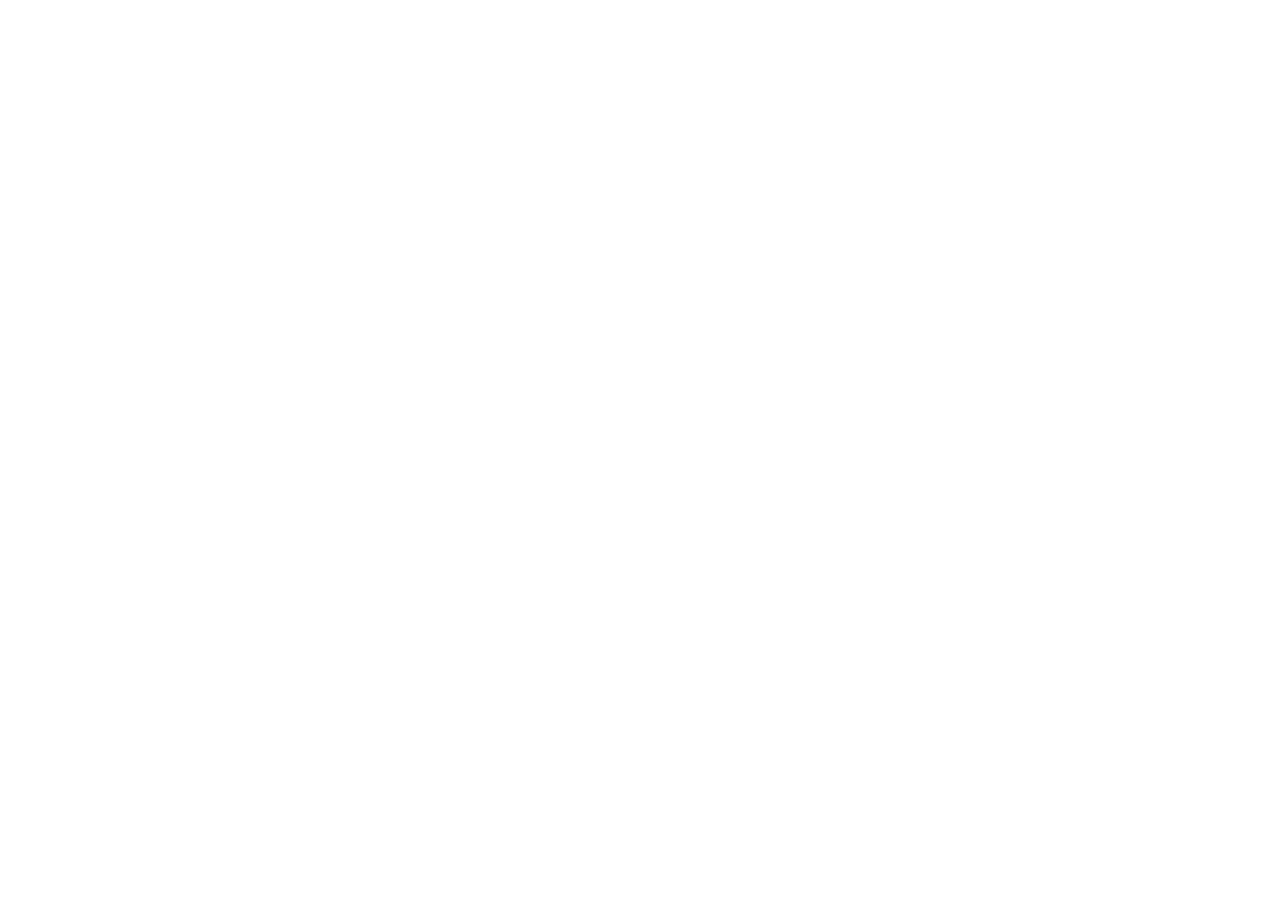
==== index.html @ f349c07e "Implementando el css y el index" ====
<!DOCTYPE html>

<html lang="es">
    <head>
        <meta charset="UTF-8">
        <meta http-equiv="X-UA-Compatible" content="IE=edge">
        <meta name="viewport" content="width=device-width, initial-scale=1.0">
        <title>FrontEnd Store</title>
        <link rel="stylesheet" href="css/normalize.css">
        <link rel="stylesheet" href="css/styles.css">
    </head>

    <body>
        
    </body>
</html>
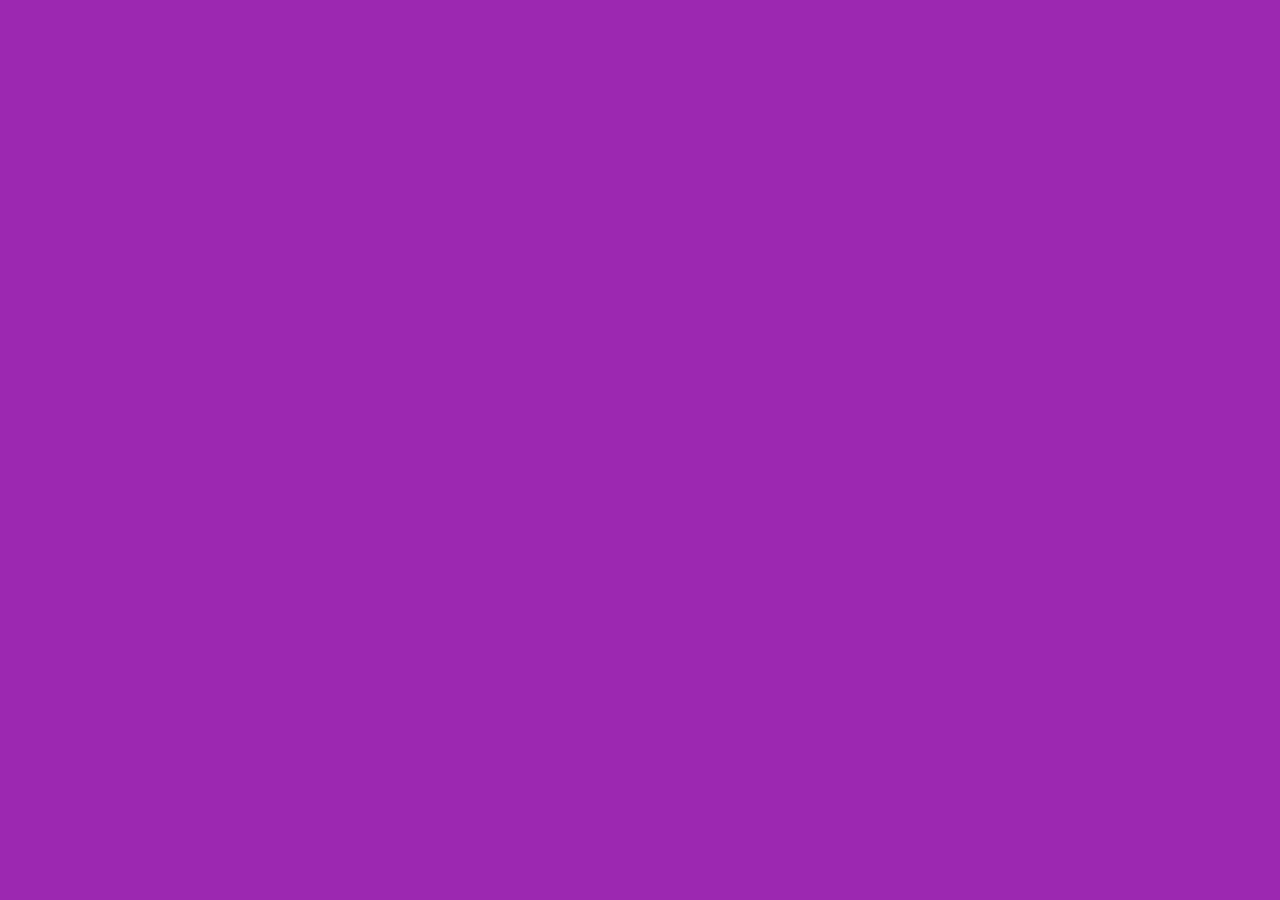
==== commit 5e1d5314: "root y globales" ====
--- a/index.html
+++ b/index.html
@@ -6,8 +6,13 @@
         <meta http-equiv="X-UA-Compatible" content="IE=edge">
         <meta name="viewport" content="width=device-width, initial-scale=1.0">
         <title>FrontEnd Store</title>
+        <!-- Normalize  -->
+        <link rel="preload" href="css/normalize.css" as="style">
         <link rel="stylesheet" href="css/normalize.css">
-        <link rel="stylesheet" href="css/styles.css">
+
+        <!-- Estilos  -->
+        <link rel="preload" href="css/styles.css" as="style">
+        <link rel="stylesheet" href="css/styles.css"> 
     </head>
 
     <body>
--- a/css/styles.css
+++ b/css/styles.css
@@ -0,0 +1,65 @@
+@import url('https://fonts.googleapis.com/css2?family=Staatliches&display=swap');
+
+:root {
+    --primario: #9C27B0;
+    --primarioOscuro: #89119D;
+    --secundario: #FFCE00;
+    --secundarioObscuro: rgb(233, 287, 2);
+    --blanco: #FFF;
+    --negro: #000;
+
+    --fuentePrincipal: 'Staatliches', cursive;
+}
+
+html {
+    box-sizing: border-box;
+    font-size: 62.5%;
+}
+
+*, *:before, *:after {
+    box-sizing: inherit;
+}
+
+/** Globales **/
+body {
+    font-size: 1.6rem;
+    background-color: var(--primario);
+    line-height: 1.5;
+}
+
+p {
+    font-size: 1.8rem;
+    font-family: Arial, Arial, Helvetica, sans-serif;
+    color: var(--blanco);
+}
+
+a {
+    text-decoration: none;
+}
+
+img {
+    width: 100%;
+}
+
+.contenedor {
+    max-width: 120rem;
+    margin: 0 auto;
+}
+
+h1 {
+    font-size: 4rem;
+}
+
+h2 {
+    font-size: 3.2rem;
+}
+
+h3 {
+    font-size: 2.4rem;
+}
+
+h1, h2, h3 {
+    text-align: center;
+    color: var(--secundario);
+    font-family: var(--fuentePrincipal);
+}
--- a/css/styles.css
+++ b/css/styles.css
@@ -0,0 +1,65 @@
+@import url('https://fonts.googleapis.com/css2?family=Staatliches&display=swap');
+
+:root {
+    --primario: #9C27B0;
+    --primarioOscuro: #89119D;
+    --secundario: #FFCE00;
+    --secundarioObscuro: rgb(233, 287, 2);
+    --blanco: #FFF;
+    --negro: #000;
+
+    --fuentePrincipal: 'Staatliches', cursive;
+}
+
+html {
+    box-sizing: border-box;
+    font-size: 62.5%;
+}
+
+*, *:before, *:after {
+    box-sizing: inherit;
+}
+
+/** Globales **/
+body {
+    font-size: 1.6rem;
+    background-color: var(--primario);
+    line-height: 1.5;
+}
+
+p {
+    font-size: 1.8rem;
+    font-family: Arial, Arial, Helvetica, sans-serif;
+    color: var(--blanco);
+}
+
+a {
+    text-decoration: none;
+}
+
+img {
+    width: 100%;
+}
+
+.contenedor {
+    max-width: 120rem;
+    margin: 0 auto;
+}
+
+h1 {
+    font-size: 4rem;
+}
+
+h2 {
+    font-size: 3.2rem;
+}
+
+h3 {
+    font-size: 2.4rem;
+}
+
+h1, h2, h3 {
+    text-align: center;
+    color: var(--secundario);
+    font-family: var(--fuentePrincipal);
+}
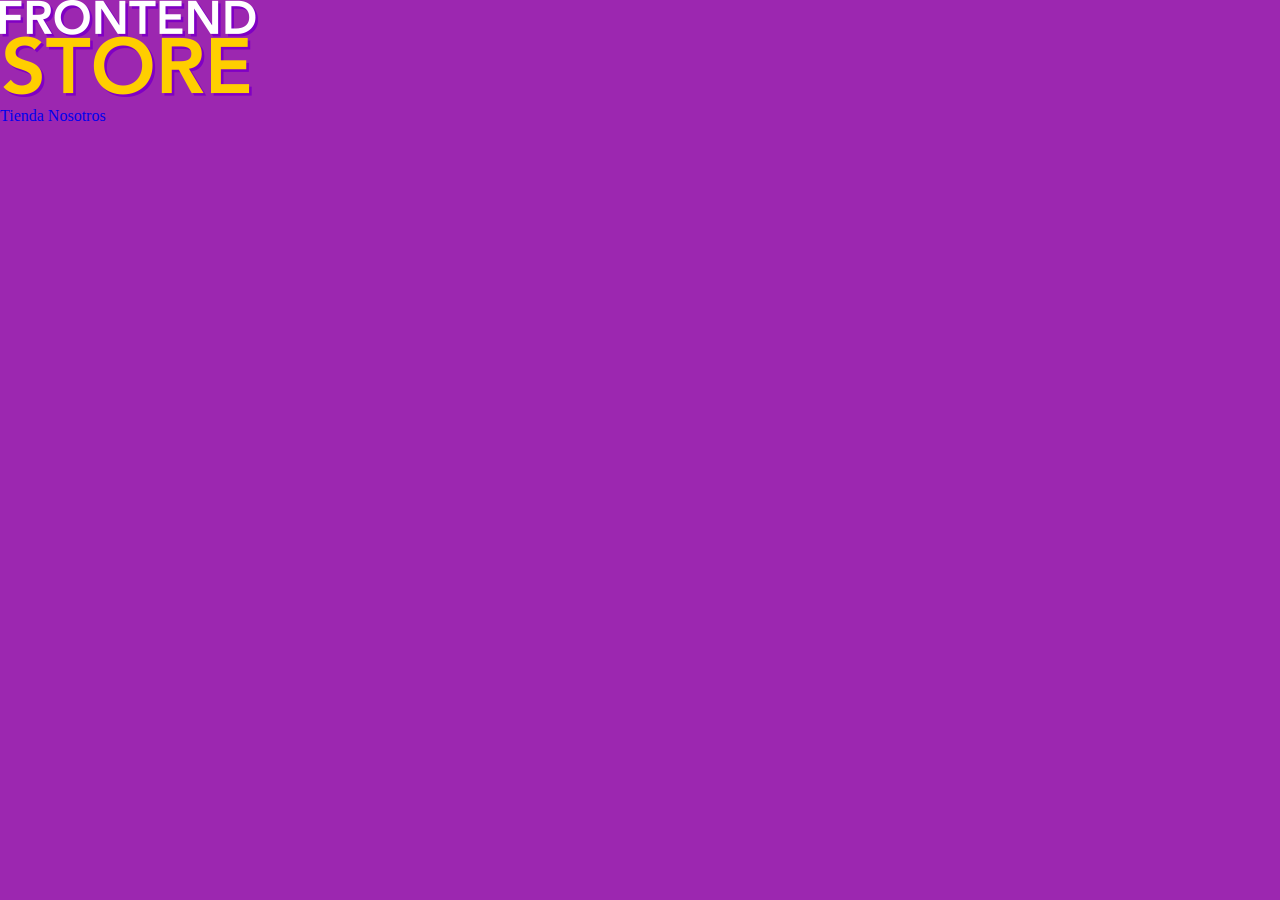
==== commit 07d9b138: "header y navegacion" ====
--- a/index.html
+++ b/index.html
@@ -16,6 +16,15 @@
     </head>
 
     <body>
-        
+        <header>
+            <a href="index.html">
+                <img src="img/logo.png" alt="Logotipo">
+            </a>
+        </header>
+
+        <nav>
+            <a href="#">Tienda</a>
+            <a href="#">Nosotros</a>
+        </nav>
     </body>
 </html>--- a/css/styles.css
+++ b/css/styles.css
@@ -38,7 +38,7 @@
 }
 
 img {
-    width: 100%;
+    max-width: 100%;
 }
 
 .contenedor {
@@ -62,4 +62,4 @@
     text-align: center;
     color: var(--secundario);
     font-family: var(--fuentePrincipal);
-}
+}--- a/css/styles.css
+++ b/css/styles.css
@@ -38,7 +38,7 @@
 }
 
 img {
-    width: 100%;
+    max-width: 100%;
 }
 
 .contenedor {
@@ -62,4 +62,4 @@
     text-align: center;
     color: var(--secundario);
     font-family: var(--fuentePrincipal);
-}
+}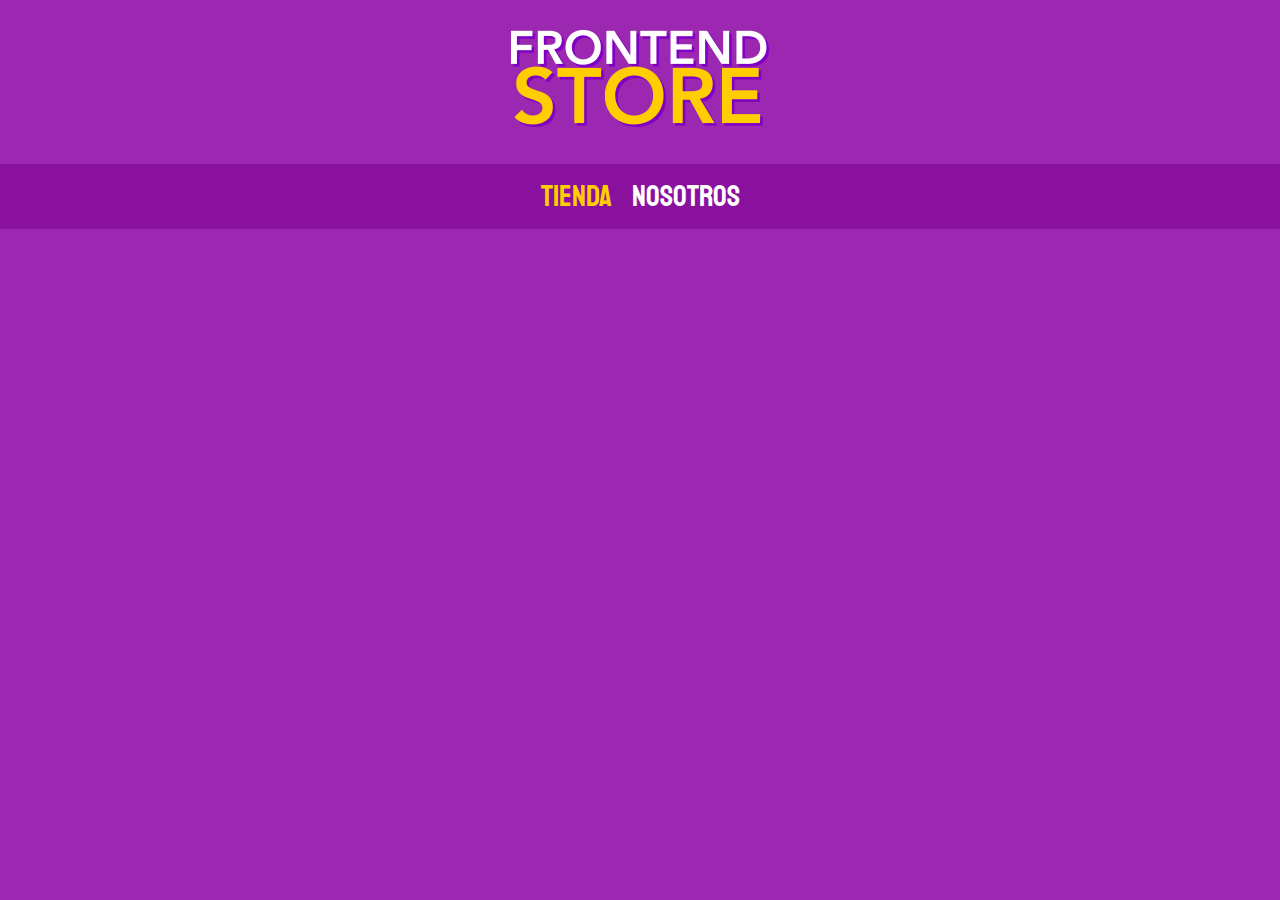
==== commit ad11a847: "Estilos a logo y a navegacion" ====
--- a/index.html
+++ b/index.html
@@ -16,15 +16,15 @@
     </head>
 
     <body>
-        <header>
+        <header class="header">
             <a href="index.html">
-                <img src="img/logo.png" alt="Logotipo">
+                <img class="header__logo" src="img/logo.png" alt="Logotipo">
             </a>
         </header>
 
-        <nav>
-            <a href="#">Tienda</a>
-            <a href="#">Nosotros</a>
+        <nav class="navegacion">
+            <a class="navegacion__enlace navegacion__enlace--activo" href="#">Tienda</a>
+            <a class="navegacion__enlace" href="#">Nosotros</a>
         </nav>
     </body>
 </html>--- a/css/styles.css
+++ b/css/styles.css
@@ -62,4 +62,31 @@
     text-align: center;
     color: var(--secundario);
     font-family: var(--fuentePrincipal);
+}
+
+/* Header */
+.header {
+    display: flex;
+    justify-content: center;
+    margin: 3rem 0;
+}
+
+/* Navegación */
+.navegacion {
+    background-color: var(--primarioOscuro);
+    padding: 1rem 0;
+    display: flex;
+    justify-content: center;
+    gap: 2rem;
+}
+
+.navegacion__enlace {
+    font-family: var(--fuentePrincipal);
+    color: var(--blanco);
+    font-size: 3rem;
+}
+
+.navegacion__enlace--activo, 
+.navegacion__enlace:hover {
+    color: var(--secundario);
 }--- a/css/styles.css
+++ b/css/styles.css
@@ -62,4 +62,31 @@
     text-align: center;
     color: var(--secundario);
     font-family: var(--fuentePrincipal);
+}
+
+/* Header */
+.header {
+    display: flex;
+    justify-content: center;
+    margin: 3rem 0;
+}
+
+/* Navegación */
+.navegacion {
+    background-color: var(--primarioOscuro);
+    padding: 1rem 0;
+    display: flex;
+    justify-content: center;
+    gap: 2rem;
+}
+
+.navegacion__enlace {
+    font-family: var(--fuentePrincipal);
+    color: var(--blanco);
+    font-size: 3rem;
+}
+
+.navegacion__enlace--activo, 
+.navegacion__enlace:hover {
+    color: var(--secundario);
 }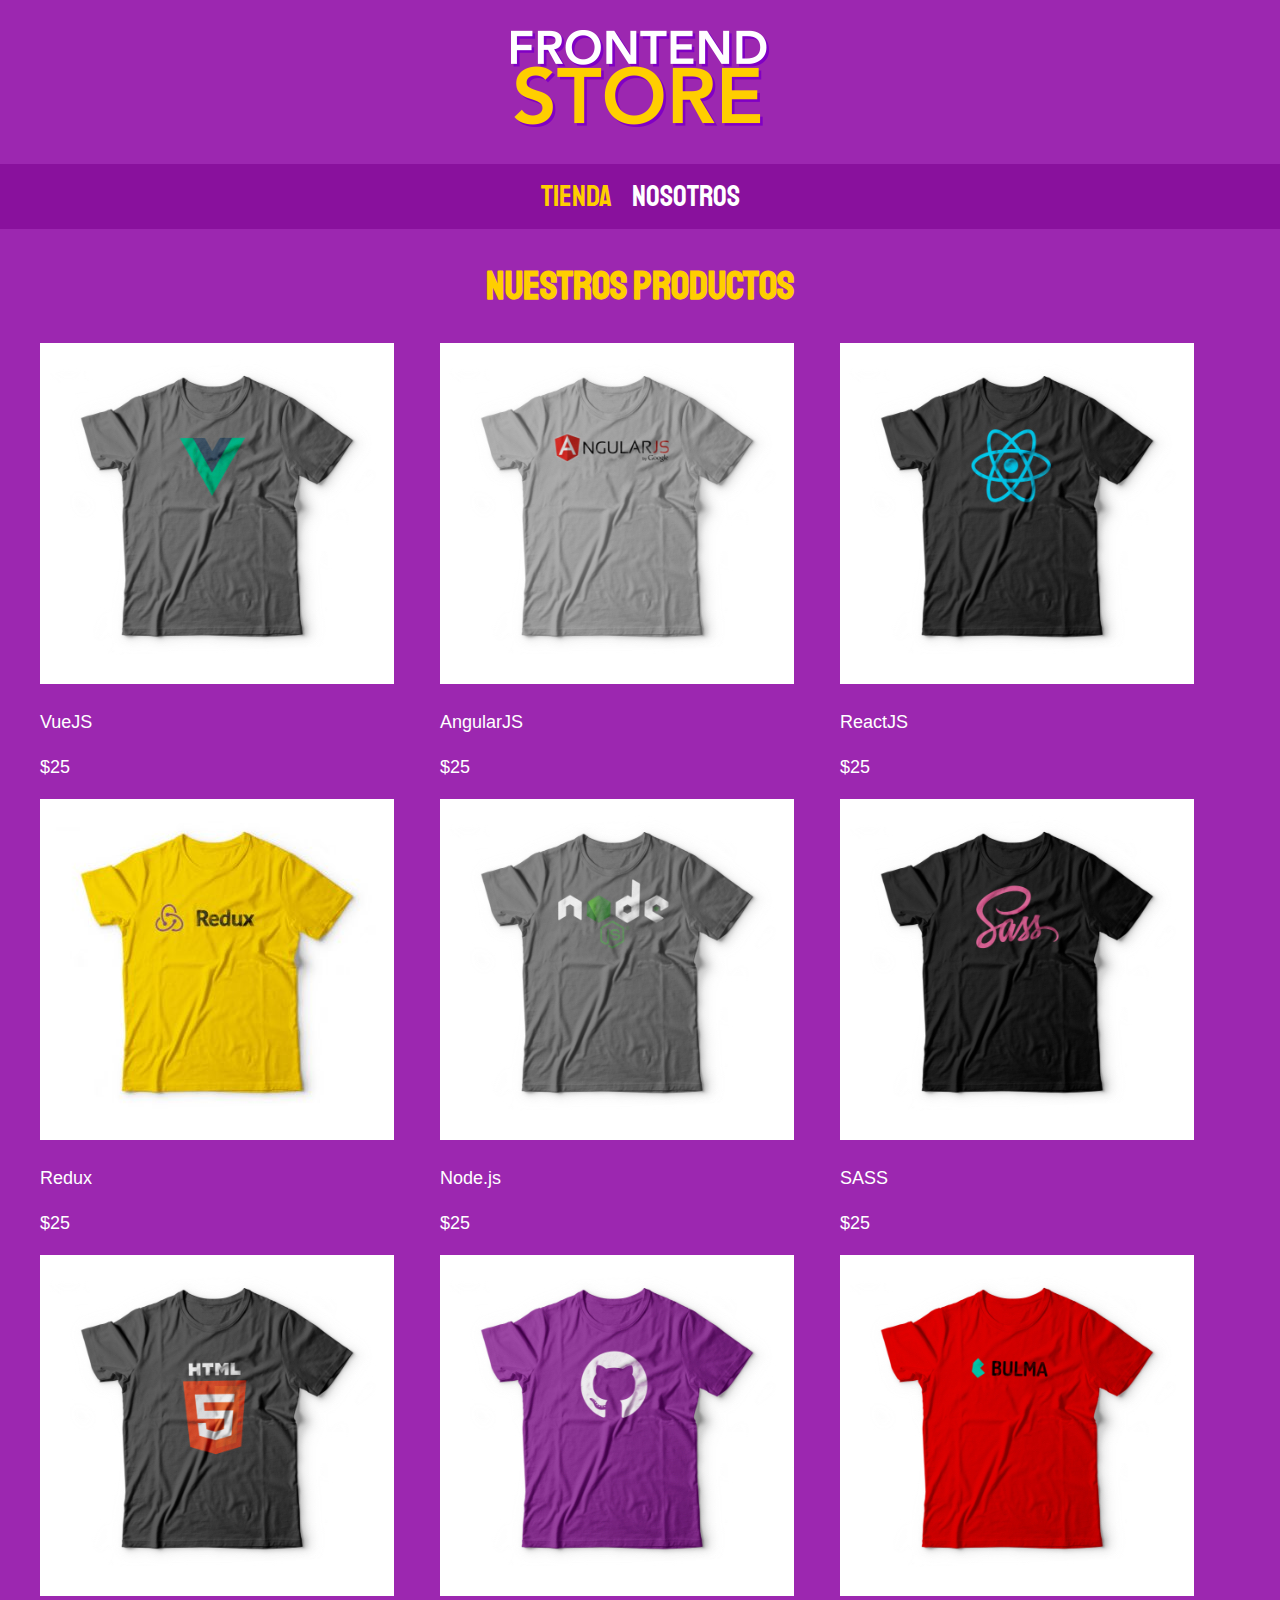
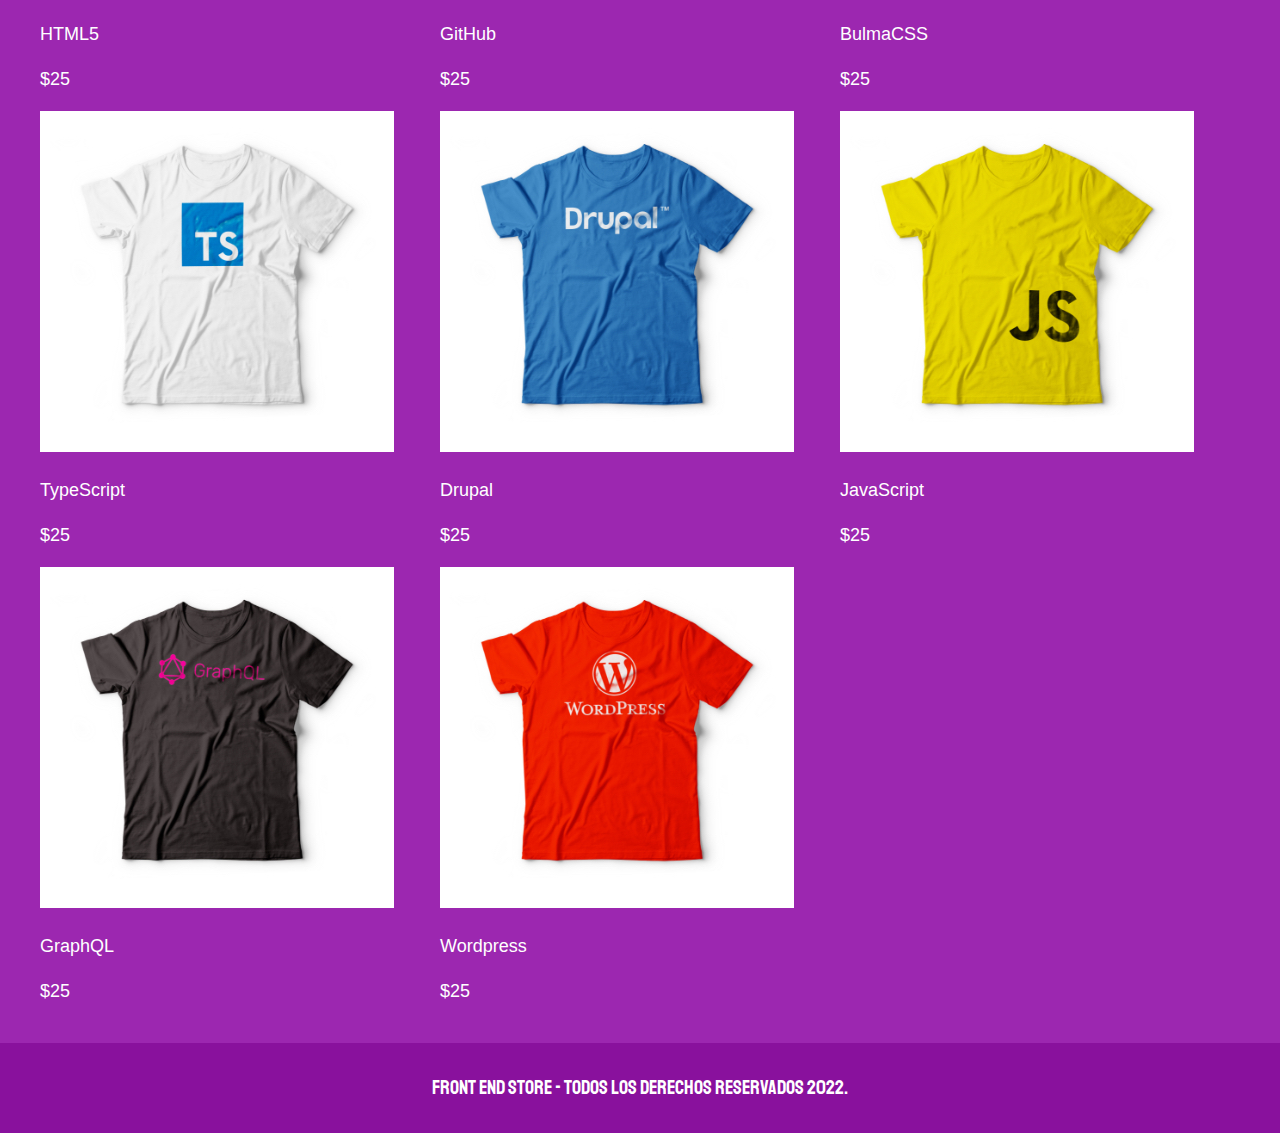
==== commit 5650aa33: "Agregar productos" ====
--- a/index.html
+++ b/index.html
@@ -23,8 +23,172 @@
         </header>
 
         <nav class="navegacion">
-            <a class="navegacion__enlace navegacion__enlace--activo" href="#">Tienda</a>
-            <a class="navegacion__enlace" href="#">Nosotros</a>
+            <a class="navegacion__enlace navegacion__enlace--activo" href="index.html">Tienda</a>
+            <a class="navegacion__enlace" href="nosotros.html">Nosotros</a>
         </nav>
+
+        <main>
+            <h1>Nuestros productos</h1>
+
+            <div class="productos contenedor">
+                <div class="producto">
+                    <a href="producto.html">
+                        <img class="producto__imagen" src="img/1.jpg" alt="imagen camisa">
+                    </a>
+
+                    <div class="producto__informacion">
+                        <p class="producto__nombre">VueJS</p>
+                        <p class="producto__precio">$25</p>
+                    </div>
+                </div> <!-- .producto -->
+
+                <div class="producto">
+                    <a href="producto.html">
+                        <img class="producto__imagen" src="img/2.jpg" alt="imagen camisa">
+                    </a>
+
+                    <div class="producto__informacion">
+                        <p class="producto__nombre">AngularJS</p>
+                        <p class="producto__precio">$25</p>
+                    </div>
+                </div> <!-- .producto -->
+
+                <div class="producto">
+                    <a href="producto.html">
+                        <img class="producto__imagen" src="img/3.jpg" alt="imagen camisa">
+                    </a>
+
+                    <div class="producto__informacion">
+                        <p class="producto__nombre">ReactJS</p>
+                        <p class="producto__precio">$25</p>
+                    </div>
+                </div> <!-- .producto -->
+
+                <div class="producto">
+                    <a href="producto.html">
+                        <img class="producto__imagen" src="img/4.jpg" alt="imagen camisa">
+                    </a>
+
+                    <div class="producto__informacion">
+                        <p class="producto__nombre">Redux</p>
+                        <p class="producto__precio">$25</p>
+                    </div>
+                </div> <!-- .producto -->
+
+                <div class="producto">
+                    <a href="producto.html">
+                        <img class="producto__imagen" src="img/5.jpg" alt="imagen camisa">
+                    </a>
+
+                    <div class="producto__informacion">
+                        <p class="producto__nombre">Node.js</p>
+                        <p class="producto__precio">$25</p>
+                    </div>
+                </div> <!-- .producto -->
+
+                <div class="producto">
+                    <a href="producto.html">
+                        <img class="producto__imagen" src="img/6.jpg" alt="imagen camisa">
+                    </a>
+
+                    <div class="producto__informacion">
+                        <p class="producto__nombre">SASS</p>
+                        <p class="producto__precio">$25</p>
+                    </div>
+                </div> <!-- .producto -->
+
+                <div class="producto">
+                    <a href="producto.html">
+                        <img class="producto__imagen" src="img/7.jpg" alt="imagen camisa">
+                    </a>
+
+                    <div class="producto__informacion">
+                        <p class="producto__nombre">HTML5</p>
+                        <p class="producto__precio">$25</p>
+                    </div>
+                </div> <!-- .producto -->
+
+                <div class="producto">
+                    <a href="producto.html">
+                        <img class="producto__imagen" src="img/8.jpg" alt="imagen camisa">
+                    </a>
+
+                    <div class="producto__informacion">
+                        <p class="producto__nombre">GitHub</p>
+                        <p class="producto__precio">$25</p>
+                    </div>
+                </div> <!-- .producto -->
+
+                <div class="producto">
+                    <a href="producto.html">
+                        <img class="producto__imagen" src="img/9.jpg" alt="imagen camisa">
+                    </a>
+
+                    <div class="producto__informacion">
+                        <p class="producto__nombre">BulmaCSS</p>
+                        <p class="producto__precio">$25</p>
+                    </div>
+                </div> <!-- .producto -->
+
+                <div class="producto">
+                    <a href="producto.html">
+                        <img class="producto__imagen" src="img/10.jpg" alt="imagen camisa">
+                    </a>
+
+                    <div class="producto__informacion">
+                        <p class="producto__nombre">TypeScript</p>
+                        <p class="producto__precio">$25</p>
+                    </div>
+                </div> <!-- .producto -->
+
+                <div class="producto">
+                    <a href="producto.html">
+                        <img class="producto__imagen" src="img/11.jpg" alt="imagen camisa">
+                    </a>
+
+                    <div class="producto__informacion">
+                        <p class="producto__nombre">Drupal</p>
+                        <p class="producto__precio">$25</p>
+                    </div>
+                </div> <!-- .producto -->
+
+                <div class="producto">
+                    <a href="producto.html">
+                        <img class="producto__imagen" src="img/12.jpg" alt="imagen camisa">
+                    </a>
+
+                    <div class="producto__informacion">
+                        <p class="producto__nombre">JavaScript</p>
+                        <p class="producto__precio">$25</p>
+                    </div>
+                </div> <!-- .producto -->
+
+                <div class="producto">
+                    <a href="producto.html">
+                        <img class="producto__imagen" src="img/13.jpg" alt="imagen camisa">
+                    </a>
+
+                    <div class="producto__informacion">
+                        <p class="producto__nombre">GraphQL</p>
+                        <p class="producto__precio">$25</p>
+                    </div>
+                </div> <!-- .producto -->
+
+                <div class="producto">
+                    <a href="producto.html">
+                        <img class="producto__imagen" src="img/14.jpg" alt="imagen camisa">
+                    </a>
+
+                    <div class="producto__informacion">
+                        <p class="producto__nombre">Wordpress</p>
+                        <p class="producto__precio">$25</p>
+                    </div>
+                </div> <!-- .producto -->
+            </div>
+        </main>
+
+        <footer class="footer">
+            <p class="footer__texto">Front End Store - Todos los derechos Reservados 2022.</p>
+        </footer>
     </body>
 </html>--- a/css/styles.css
+++ b/css/styles.css
@@ -89,4 +89,43 @@
 .navegacion__enlace--activo, 
 .navegacion__enlace:hover {
     color: var(--secundario);
+}
+
+/* Productos */
+.productos {
+    display: grid;
+    grid-template-columns: repeat(3, 1fr);    
+}
+
+.producto {
+    
+}
+
+.producto__imagen {
+
+}
+
+.producto__informacion {
+
+}
+
+.producto__nombre {
+
+}
+
+.producto__precio {
+
+}
+
+/* Footer */
+.footer {
+    background-color: var(--primarioOscuro);
+    padding: 1rem 0;
+    margin-top: 2rem;
+    text-align: center;
+}
+
+.footer__texto {
+    font-family: var(--fuentePrincipal);
+    font-size: 2rem;
 }--- a/css/styles.css
+++ b/css/styles.css
@@ -89,4 +89,43 @@
 .navegacion__enlace--activo, 
 .navegacion__enlace:hover {
     color: var(--secundario);
+}
+
+/* Productos */
+.productos {
+    display: grid;
+    grid-template-columns: repeat(3, 1fr);    
+}
+
+.producto {
+    
+}
+
+.producto__imagen {
+
+}
+
+.producto__informacion {
+
+}
+
+.producto__nombre {
+
+}
+
+.producto__precio {
+
+}
+
+/* Footer */
+.footer {
+    background-color: var(--primarioOscuro);
+    padding: 1rem 0;
+    margin-top: 2rem;
+    text-align: center;
+}
+
+.footer__texto {
+    font-family: var(--fuentePrincipal);
+    font-size: 2rem;
 }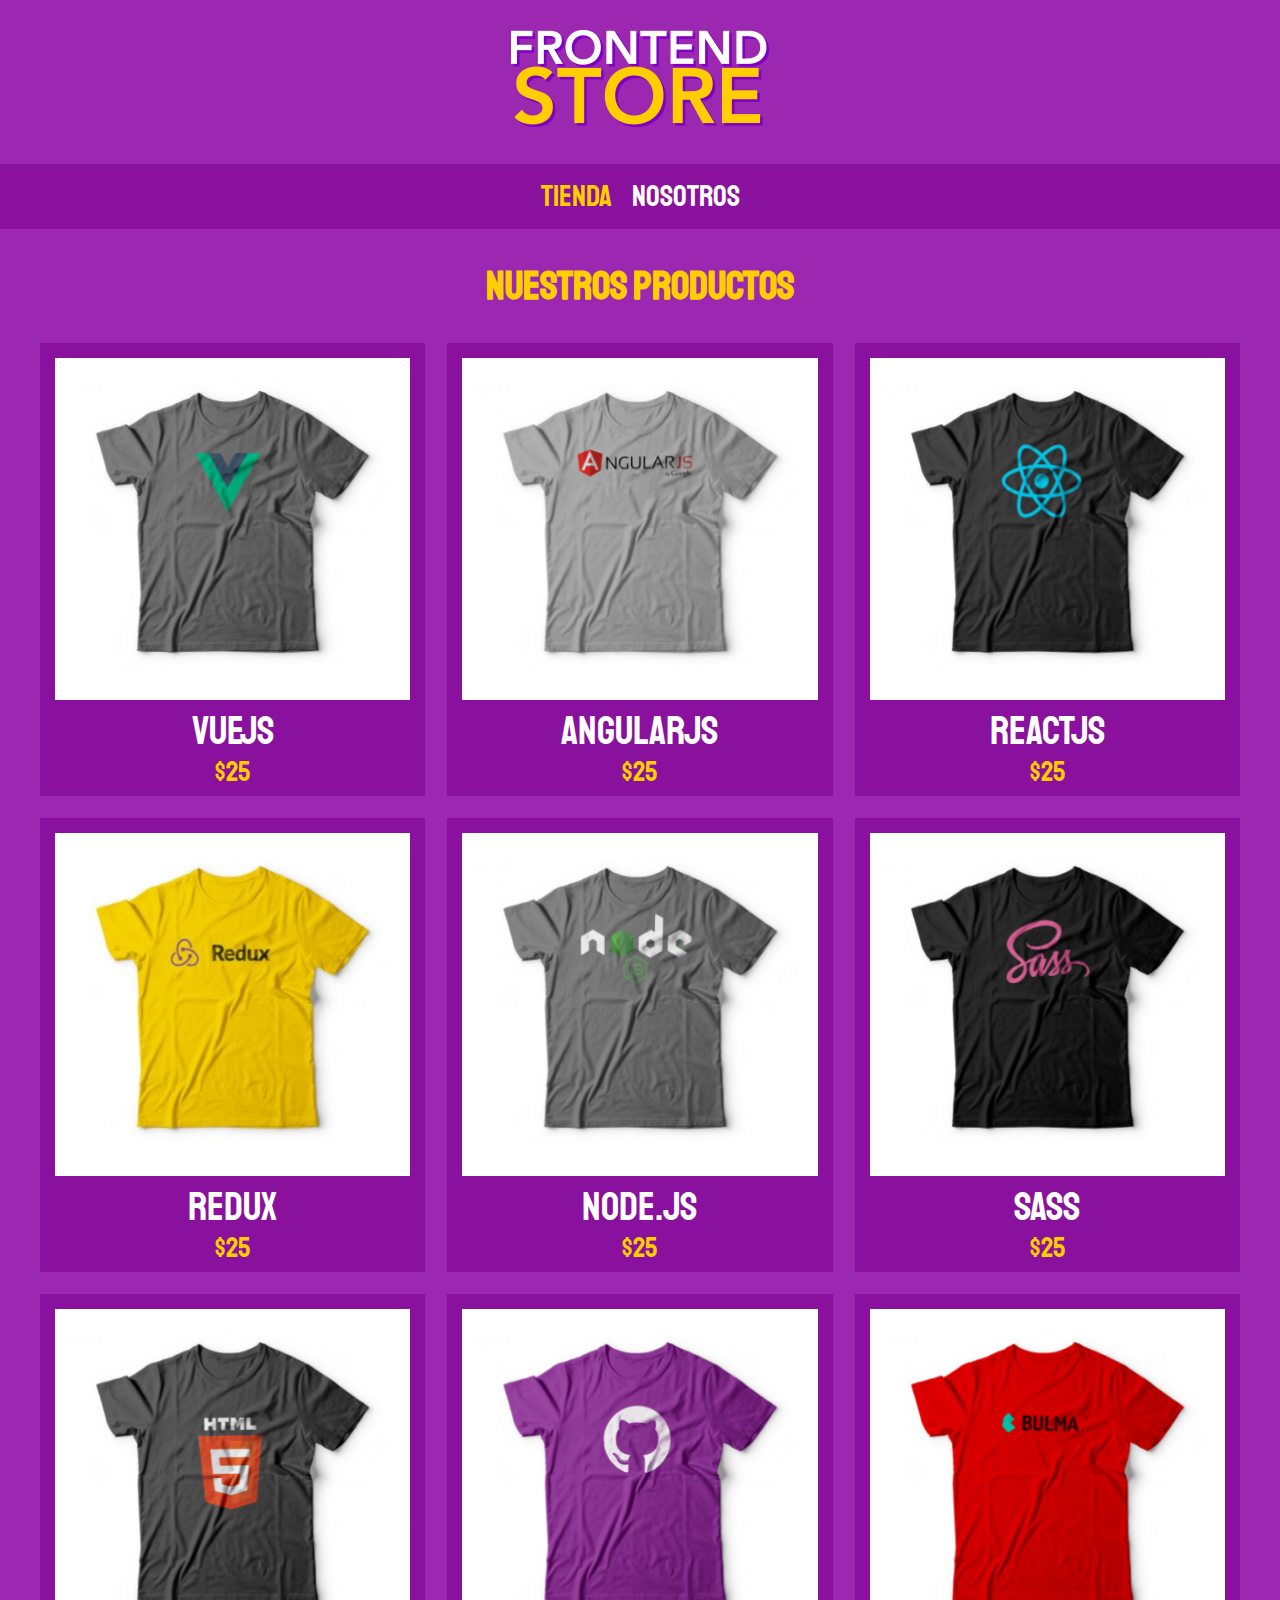
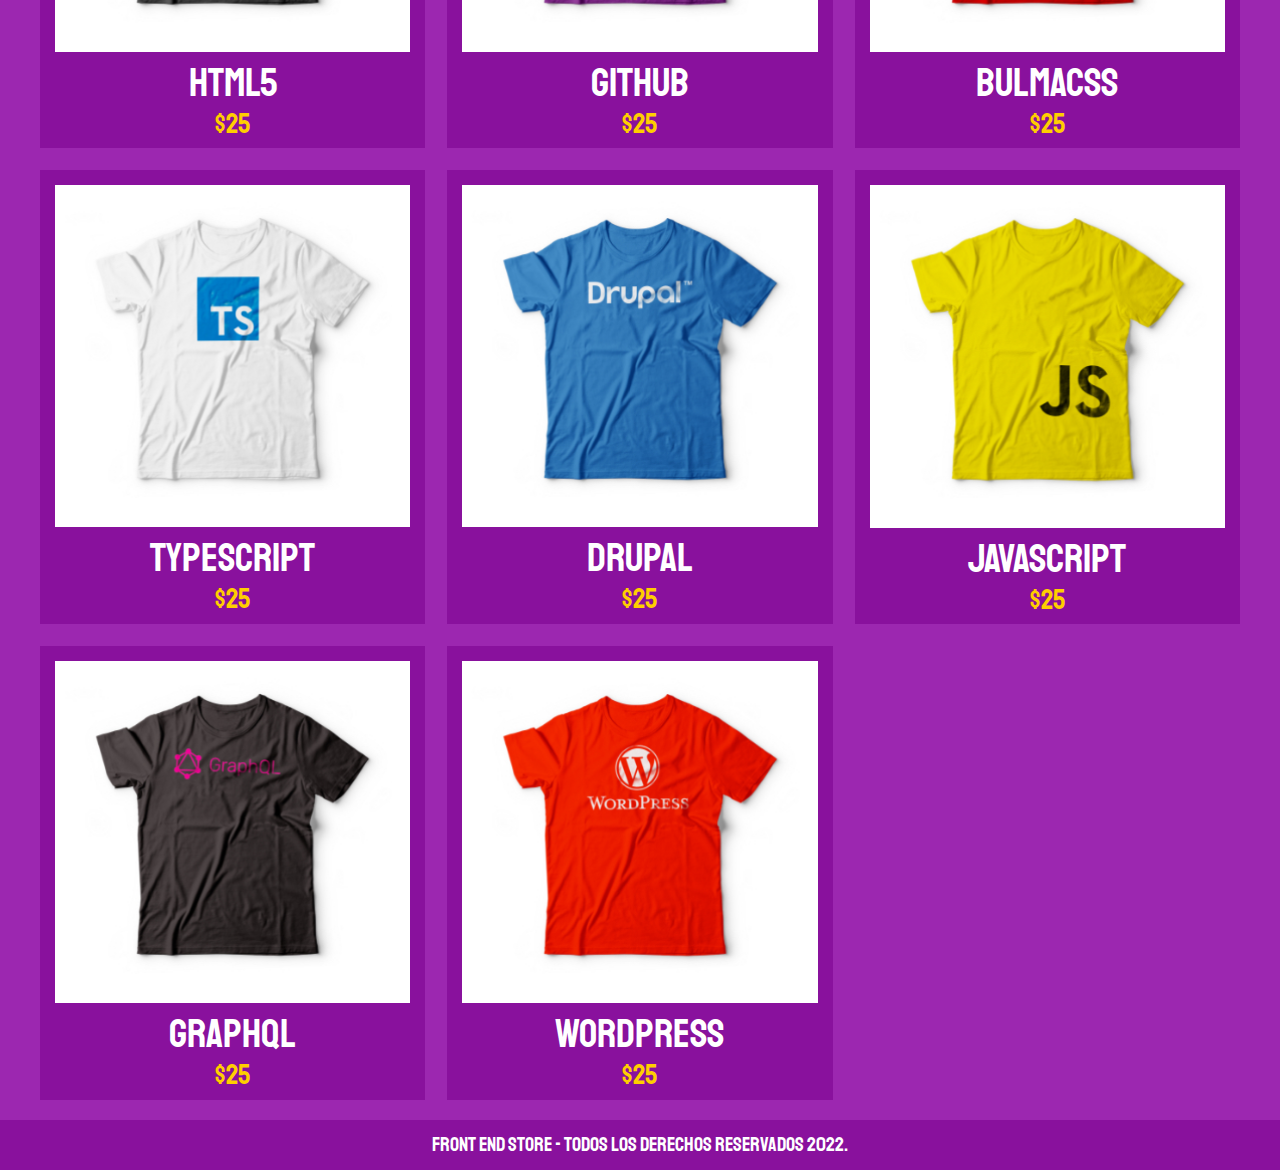
==== commit e243758d: "Estilos a productos" ====
--- a/index.html
+++ b/index.html
@@ -27,10 +27,10 @@
             <a class="navegacion__enlace" href="nosotros.html">Nosotros</a>
         </nav>
 
-        <main>
+        <main class="contenedor">
             <h1>Nuestros productos</h1>
 
-            <div class="productos contenedor">
+            <div class="productos">
                 <div class="producto">
                     <a href="producto.html">
                         <img class="producto__imagen" src="img/1.jpg" alt="imagen camisa">
--- a/css/styles.css
+++ b/css/styles.css
@@ -31,6 +31,7 @@
     font-size: 1.8rem;
     font-family: Arial, Arial, Helvetica, sans-serif;
     color: var(--blanco);
+    margin: 0;
 }
 
 a {
@@ -94,27 +95,49 @@
 /* Productos */
 .productos {
     display: grid;
-    grid-template-columns: repeat(3, 1fr);    
+    grid-template-columns: repeat(1, 1fr);
+    gap: 4rem;
+}
+
+@media (min-width: 480px) {
+    .productos {
+        grid-template-columns: repeat(2, 1fr);
+        gap: 2.2rem;
+    }    
+}
+
+@media (min-width: 768px) {
+    .productos {
+        grid-template-columns: repeat(3, 1fr);
+    }    
 }
 
 .producto {
-    
+    background-color: var(--primarioOscuro);
+    padding: 1.5rem 1.5rem .8rem 1.5rem;
 }
 
 .producto__imagen {
-
+    width: 100%;
 }
 
 .producto__informacion {
-
 }
 
 .producto__nombre {
-
+    font-size: 4rem;
 }
 
 .producto__precio {
+    color: var(--secundario);
+    font-size: 2.8rem;
+}
 
+.producto__nombre, 
+.producto__precio {
+    font-family: var(--fuentePrincipal);
+    text-align: center;
+    line-height: 1.2;
 }
 
 /* Footer */
--- a/css/styles.css
+++ b/css/styles.css
@@ -31,6 +31,7 @@
     font-size: 1.8rem;
     font-family: Arial, Arial, Helvetica, sans-serif;
     color: var(--blanco);
+    margin: 0;
 }
 
 a {
@@ -94,27 +95,49 @@
 /* Productos */
 .productos {
     display: grid;
-    grid-template-columns: repeat(3, 1fr);    
+    grid-template-columns: repeat(1, 1fr);
+    gap: 4rem;
+}
+
+@media (min-width: 480px) {
+    .productos {
+        grid-template-columns: repeat(2, 1fr);
+        gap: 2.2rem;
+    }    
+}
+
+@media (min-width: 768px) {
+    .productos {
+        grid-template-columns: repeat(3, 1fr);
+    }    
 }
 
 .producto {
-    
+    background-color: var(--primarioOscuro);
+    padding: 1.5rem 1.5rem .8rem 1.5rem;
 }
 
 .producto__imagen {
-
+    width: 100%;
 }
 
 .producto__informacion {
-
 }
 
 .producto__nombre {
-
+    font-size: 4rem;
 }
 
 .producto__precio {
+    color: var(--secundario);
+    font-size: 2.8rem;
+}
 
+.producto__nombre, 
+.producto__precio {
+    font-family: var(--fuentePrincipal);
+    text-align: center;
+    line-height: 1.2;
 }
 
 /* Footer */
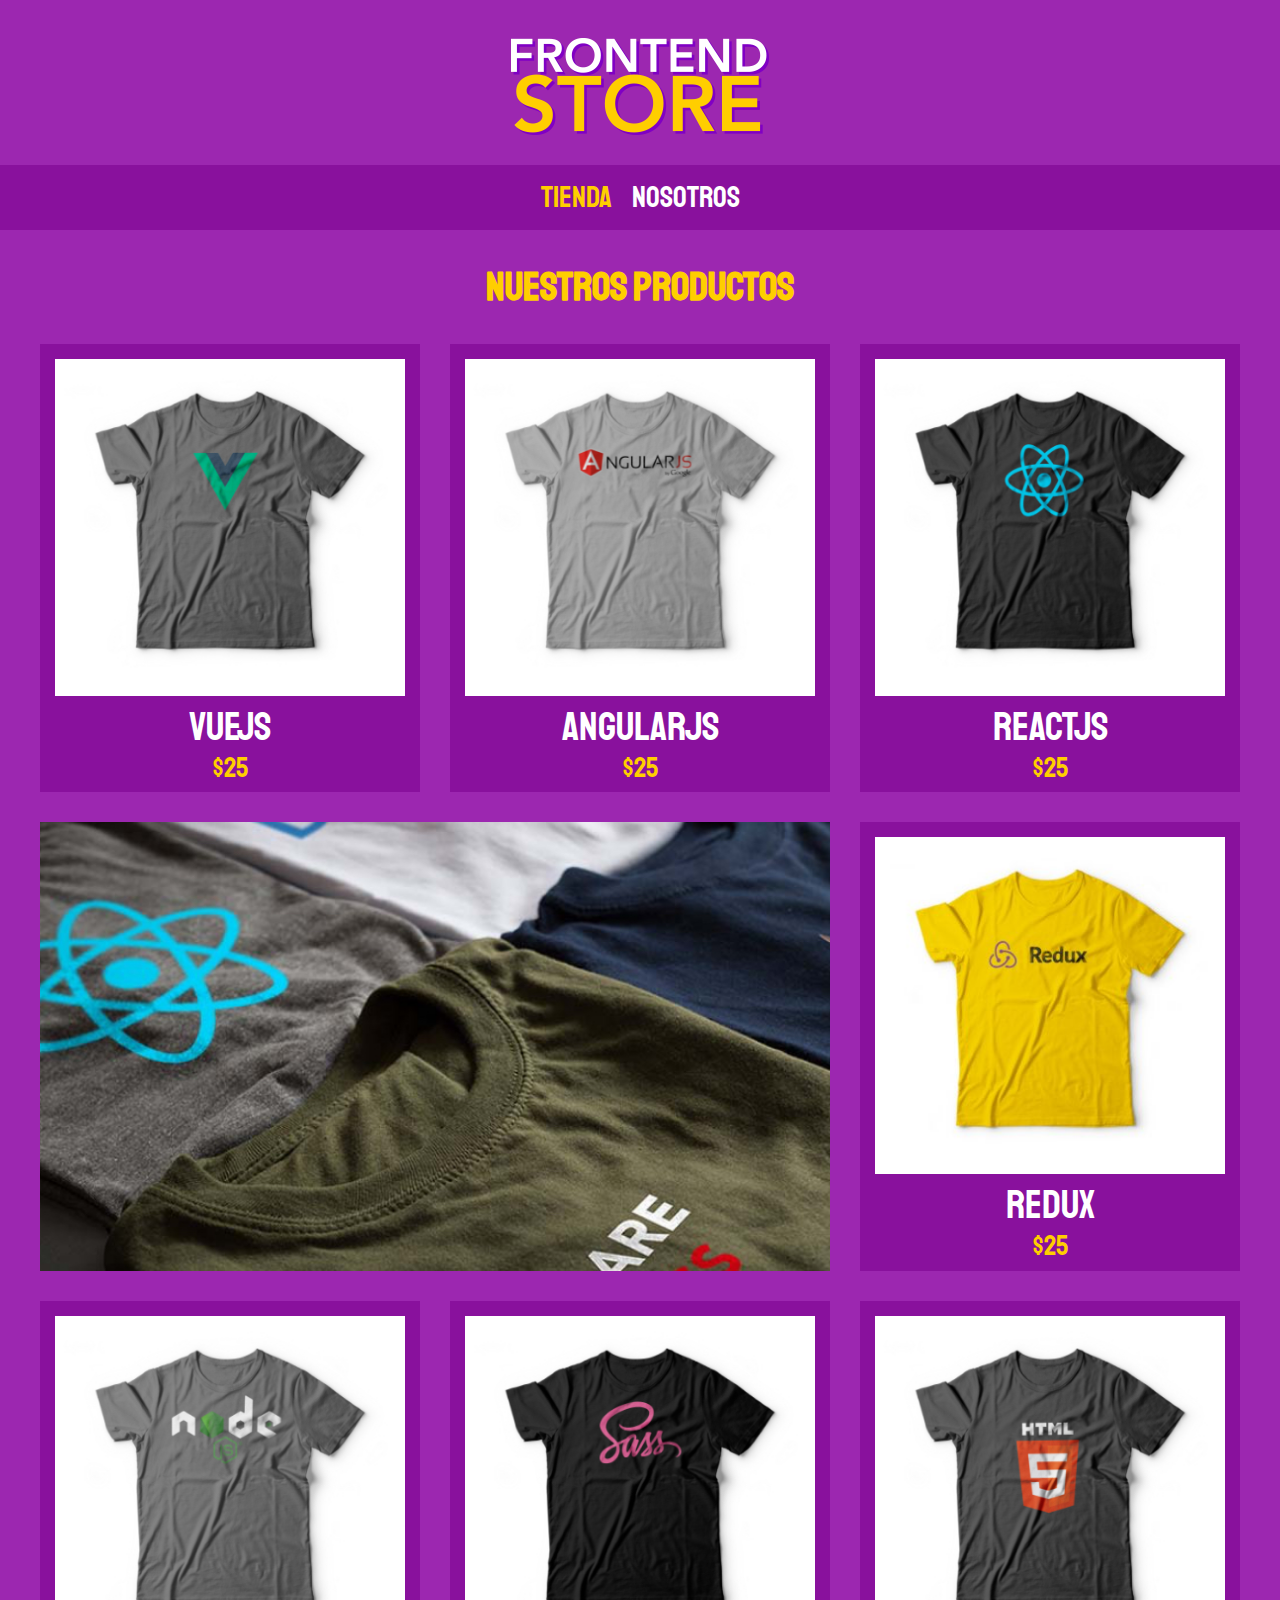
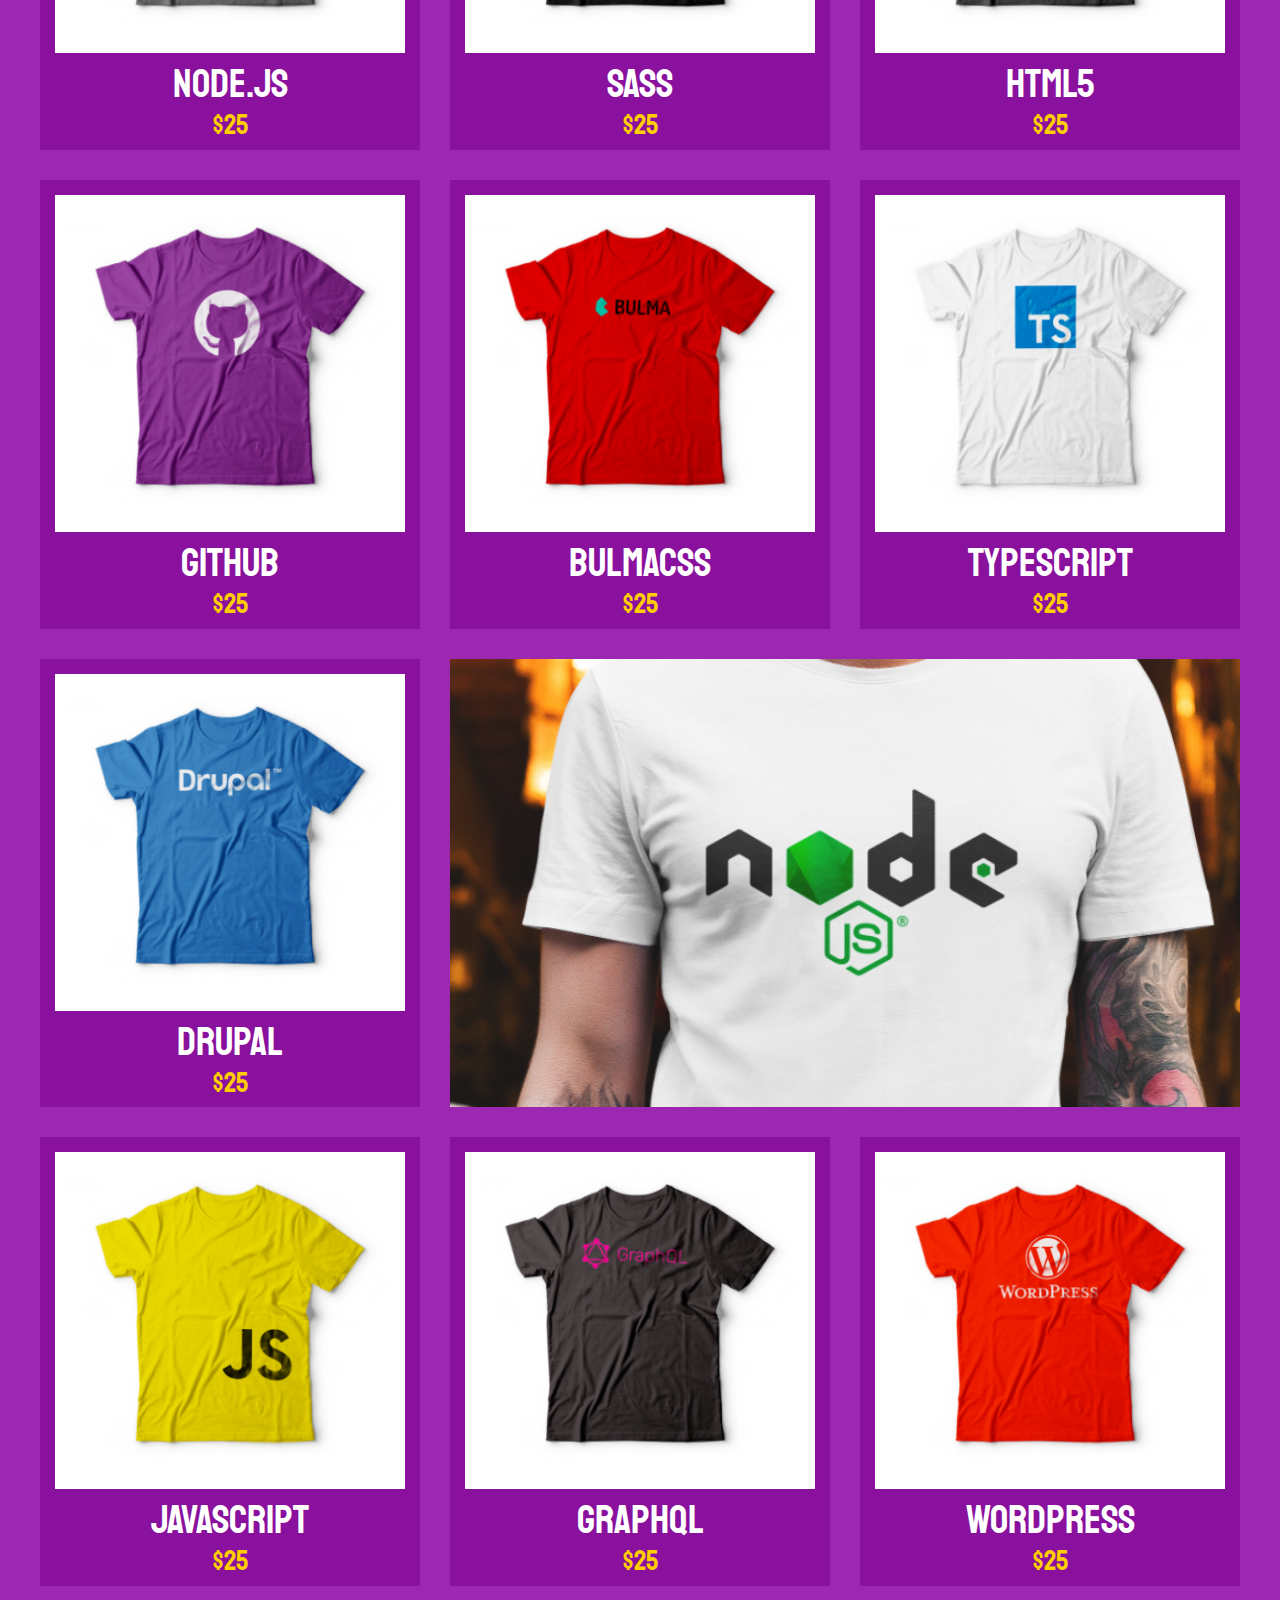
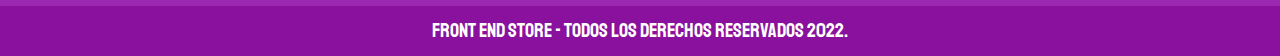
==== commit 05064666: "Graficos y algunos detalles" ====
--- a/index.html
+++ b/index.html
@@ -184,7 +184,12 @@
                         <p class="producto__precio">$25</p>
                     </div>
                 </div> <!-- .producto -->
+
+                <div class="grafico grafico--camisas"></div>
+
+                <div class="grafico grafico--node"></div>
             </div>
+
         </main>
 
         <footer class="footer">
--- a/css/styles.css
+++ b/css/styles.css
@@ -69,7 +69,13 @@
 .header {
     display: flex;
     justify-content: center;
-    margin: 3rem 0;
+    margin: 3.8rem auto 2.3rem auto;
+}
+
+@media (max-width: 375px) {
+    .header {
+        width: 85%;
+    }    
 }
 
 /* Navegación */
@@ -102,7 +108,7 @@
 @media (min-width: 480px) {
     .productos {
         grid-template-columns: repeat(2, 1fr);
-        gap: 2.2rem;
+        gap: 2.1rem;
     }    
 }
 
@@ -112,6 +118,12 @@
     }    
 }
 
+@media (min-width: 1280px) {
+    .productos {
+        gap: 3rem;
+    }
+}
+
 .producto {
     background-color: var(--primarioOscuro);
     padding: 1.5rem 1.5rem .8rem 1.5rem;
@@ -121,9 +133,6 @@
     width: 100%;
 }
 
-.producto__informacion {
-}
-
 .producto__nombre {
     font-size: 4rem;
 }
@@ -138,6 +147,49 @@
     font-family: var(--fuentePrincipal);
     text-align: center;
     line-height: 1.2;
+}
+
+/* Graficos */
+.grafico {
+    grid-column: 1 / 2;
+    min-height: 30rem;
+    background-size: cover;
+    background-repeat: no-repeat;
+}
+
+.grafico--camisas {
+    background-image: url(../img/grafico1.jpg);
+    grid-row: 3 / 4;
+}
+
+.grafico--node {
+    background-image: url(../img/grafico2.jpg);
+    grid-row: 14 / 15;
+}
+
+@media (min-width: 480px) {
+    .grafico {
+        grid-column: 1 / 3;
+    }
+
+    .grafico--camisas {
+        grid-row: 2 / 3;
+    }
+    
+    .grafico--node {
+        grid-row: 8 / 9;
+    }
+}
+
+@media (min-width: 768px) {
+    .grafico--camisas {
+        grid-row: 2 / 3;
+    }
+    
+    .grafico--node {
+        grid-column: 2 / 4;
+        grid-row: 5 / 6;
+    }
 }
 
 /* Footer */
--- a/css/styles.css
+++ b/css/styles.css
@@ -69,7 +69,13 @@
 .header {
     display: flex;
     justify-content: center;
-    margin: 3rem 0;
+    margin: 3.8rem auto 2.3rem auto;
+}
+
+@media (max-width: 375px) {
+    .header {
+        width: 85%;
+    }    
 }
 
 /* Navegación */
@@ -102,7 +108,7 @@
 @media (min-width: 480px) {
     .productos {
         grid-template-columns: repeat(2, 1fr);
-        gap: 2.2rem;
+        gap: 2.1rem;
     }    
 }
 
@@ -112,6 +118,12 @@
     }    
 }
 
+@media (min-width: 1280px) {
+    .productos {
+        gap: 3rem;
+    }
+}
+
 .producto {
     background-color: var(--primarioOscuro);
     padding: 1.5rem 1.5rem .8rem 1.5rem;
@@ -121,9 +133,6 @@
     width: 100%;
 }
 
-.producto__informacion {
-}
-
 .producto__nombre {
     font-size: 4rem;
 }
@@ -138,6 +147,49 @@
     font-family: var(--fuentePrincipal);
     text-align: center;
     line-height: 1.2;
+}
+
+/* Graficos */
+.grafico {
+    grid-column: 1 / 2;
+    min-height: 30rem;
+    background-size: cover;
+    background-repeat: no-repeat;
+}
+
+.grafico--camisas {
+    background-image: url(../img/grafico1.jpg);
+    grid-row: 3 / 4;
+}
+
+.grafico--node {
+    background-image: url(../img/grafico2.jpg);
+    grid-row: 14 / 15;
+}
+
+@media (min-width: 480px) {
+    .grafico {
+        grid-column: 1 / 3;
+    }
+
+    .grafico--camisas {
+        grid-row: 2 / 3;
+    }
+    
+    .grafico--node {
+        grid-row: 8 / 9;
+    }
+}
+
+@media (min-width: 768px) {
+    .grafico--camisas {
+        grid-row: 2 / 3;
+    }
+    
+    .grafico--node {
+        grid-column: 2 / 4;
+        grid-row: 5 / 6;
+    }
 }
 
 /* Footer */
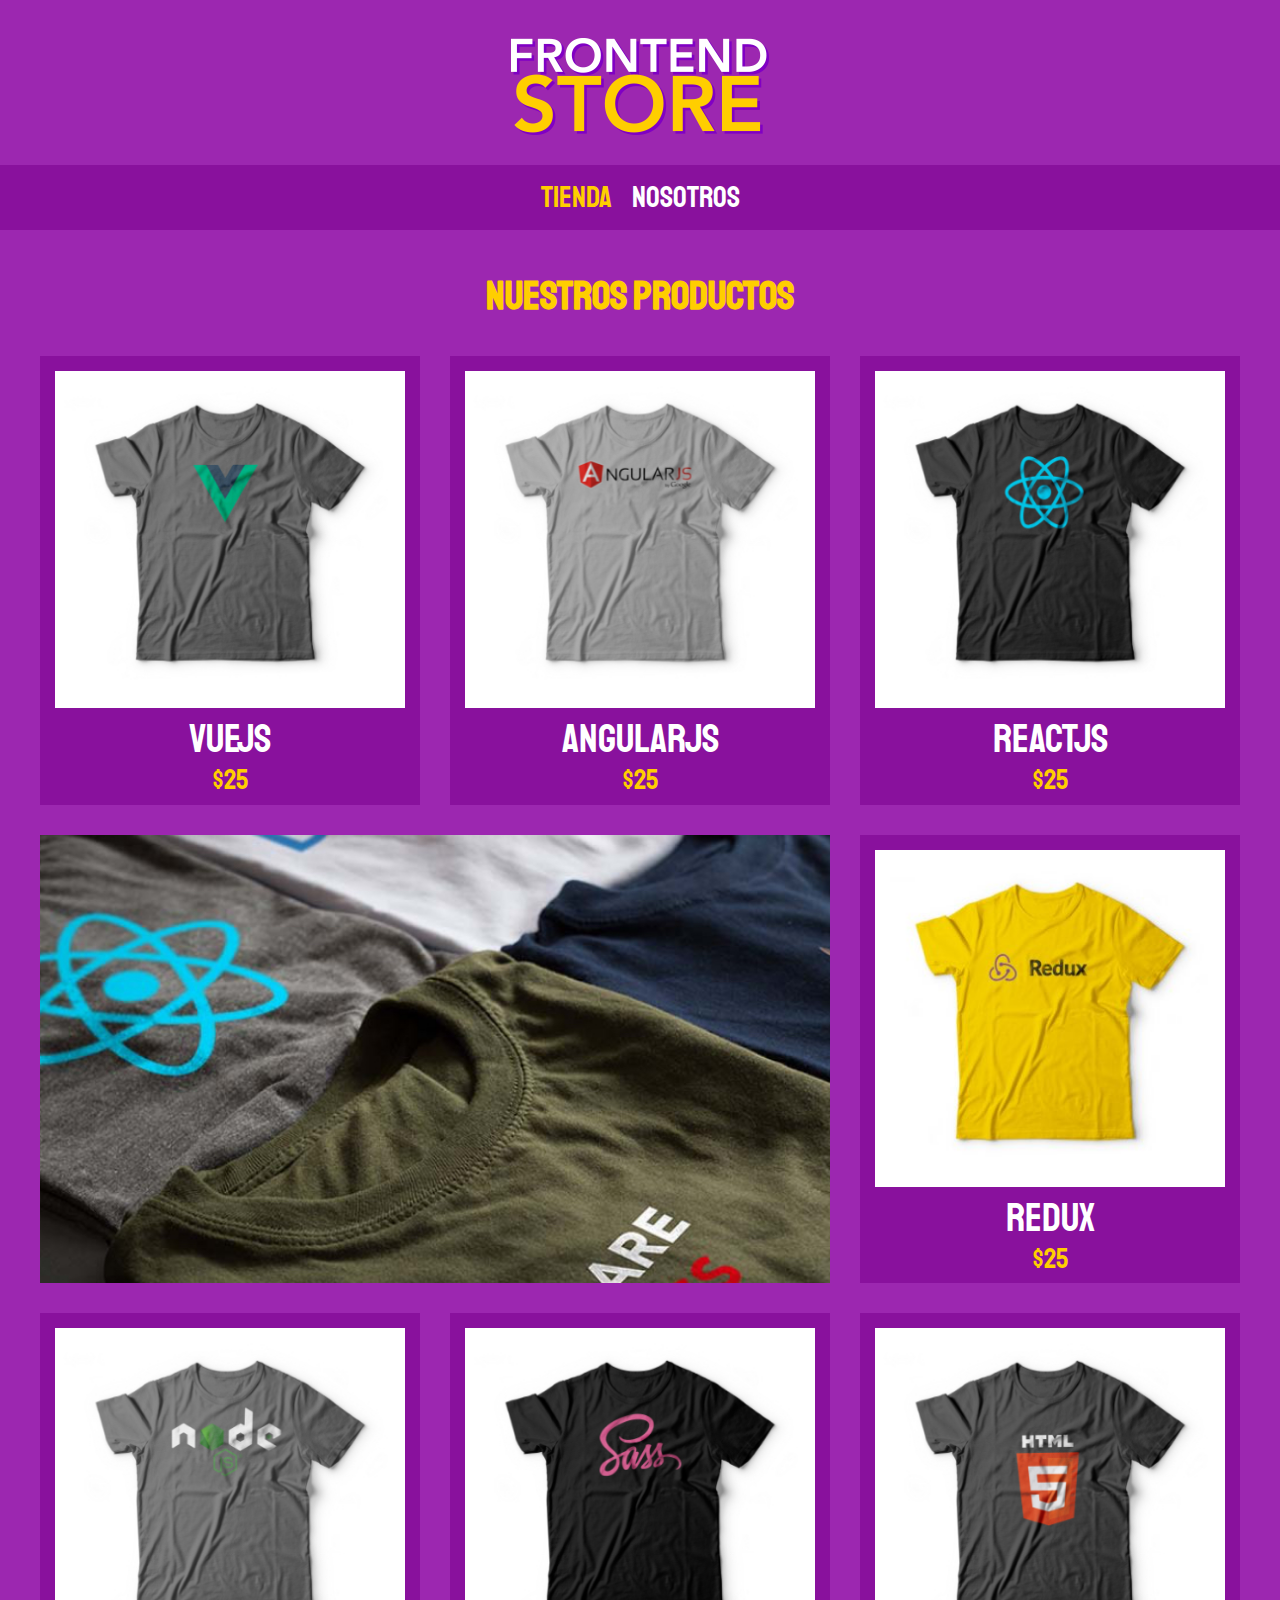
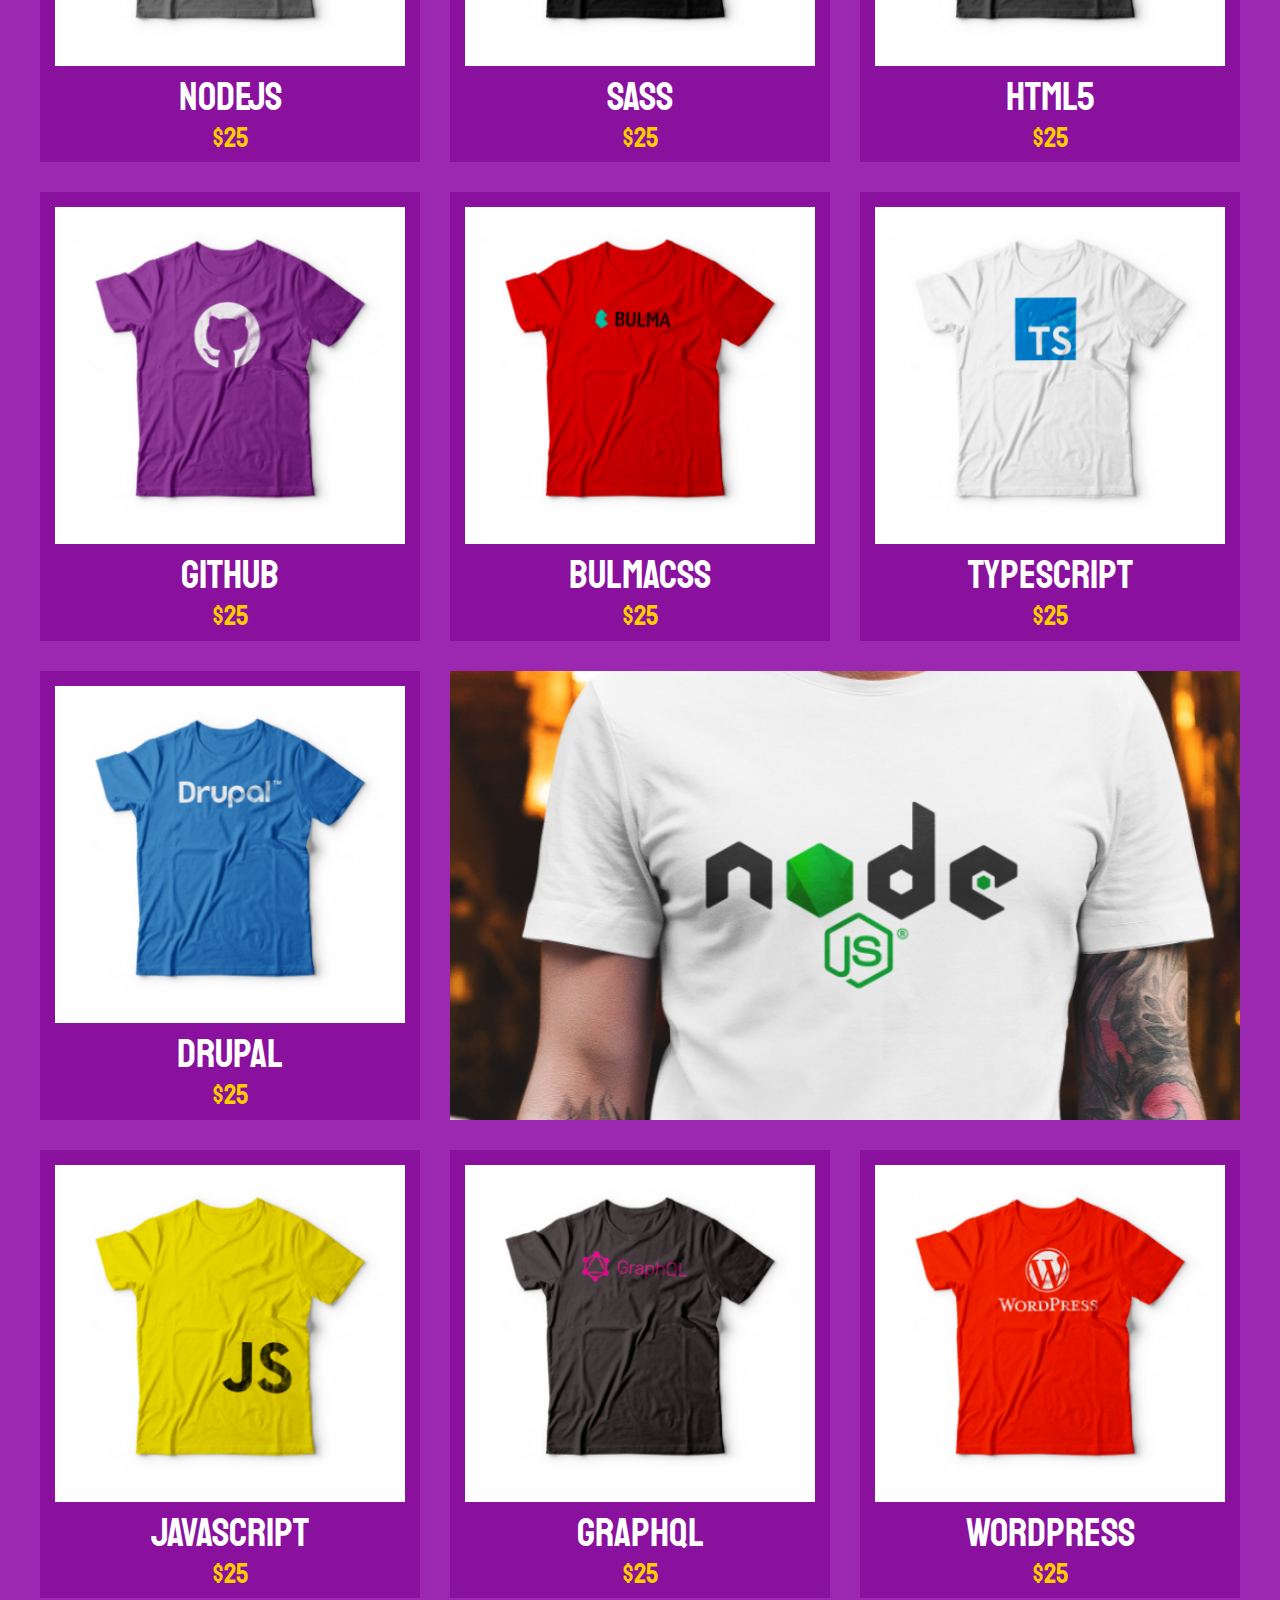
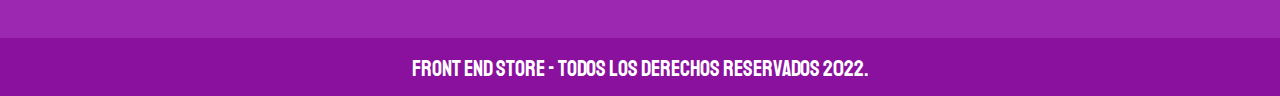
==== commit d4b0747d: "Cambios a imagen e implementación de JavaScript" ====
--- a/index.html
+++ b/index.html
@@ -32,8 +32,8 @@
 
             <div class="productos">
                 <div class="producto">
-                    <a href="producto.html">
-                        <img class="producto__imagen" src="img/1.jpg" alt="imagen camisa">
+                    <a href="#">
+                        <img src="img/VueJS.jpg" class="producto__imagen" alt="imagen camisa">
                     </a>
 
                     <div class="producto__informacion">
@@ -43,8 +43,8 @@
                 </div> <!-- .producto -->
 
                 <div class="producto">
-                    <a href="producto.html">
-                        <img class="producto__imagen" src="img/2.jpg" alt="imagen camisa">
+                    <a href="#">
+                        <img class="producto__imagen" src="img/AngularJS.jpg" alt="imagen camisa">
                     </a>
 
                     <div class="producto__informacion">
@@ -55,7 +55,7 @@
 
                 <div class="producto">
                     <a href="producto.html">
-                        <img class="producto__imagen" src="img/3.jpg" alt="imagen camisa">
+                        <img class="producto__imagen" src="img/ReactJS.jpg" alt="imagen camisa">
                     </a>
 
                     <div class="producto__informacion">
@@ -66,7 +66,7 @@
 
                 <div class="producto">
                     <a href="producto.html">
-                        <img class="producto__imagen" src="img/4.jpg" alt="imagen camisa">
+                        <img class="producto__imagen" src="img/Redux.jpg" alt="imagen camisa">
                     </a>
 
                     <div class="producto__informacion">
@@ -77,18 +77,18 @@
 
                 <div class="producto">
                     <a href="producto.html">
-                        <img class="producto__imagen" src="img/5.jpg" alt="imagen camisa">
-                    </a>
-
-                    <div class="producto__informacion">
-                        <p class="producto__nombre">Node.js</p>
-                        <p class="producto__precio">$25</p>
-                    </div>
-                </div> <!-- .producto -->
-
-                <div class="producto">
-                    <a href="producto.html">
-                        <img class="producto__imagen" src="img/6.jpg" alt="imagen camisa">
+                        <img class="producto__imagen" src="img/NodeJS.jpg" alt="imagen camisa">
+                    </a>
+
+                    <div class="producto__informacion">
+                        <p class="producto__nombre">NodeJS</p>
+                        <p class="producto__precio">$25</p>
+                    </div>
+                </div> <!-- .producto -->
+
+                <div class="producto">
+                    <a href="producto.html">
+                        <img class="producto__imagen" src="img/SASS.jpg" alt="imagen camisa">
                     </a>
 
                     <div class="producto__informacion">
@@ -99,7 +99,7 @@
 
                 <div class="producto">
                     <a href="producto.html">
-                        <img class="producto__imagen" src="img/7.jpg" alt="imagen camisa">
+                        <img class="producto__imagen" src="img/HTML5.jpg" alt="HTML5">
                     </a>
 
                     <div class="producto__informacion">
@@ -110,7 +110,7 @@
 
                 <div class="producto">
                     <a href="producto.html">
-                        <img class="producto__imagen" src="img/8.jpg" alt="imagen camisa">
+                        <img class="producto__imagen" src="img/GitHub.jpg" alt="imagen camisa">
                     </a>
 
                     <div class="producto__informacion">
@@ -121,7 +121,7 @@
 
                 <div class="producto">
                     <a href="producto.html">
-                        <img class="producto__imagen" src="img/9.jpg" alt="imagen camisa">
+                        <img class="producto__imagen" src="img/BulmaCSS.jpg" alt="imagen camisa">
                     </a>
 
                     <div class="producto__informacion">
@@ -132,7 +132,7 @@
 
                 <div class="producto">
                     <a href="producto.html">
-                        <img class="producto__imagen" src="img/10.jpg" alt="imagen camisa">
+                        <img class="producto__imagen" src="img/TypeScript.jpg" alt="imagen camisa">
                     </a>
 
                     <div class="producto__informacion">
@@ -143,7 +143,7 @@
 
                 <div class="producto">
                     <a href="producto.html">
-                        <img class="producto__imagen" src="img/11.jpg" alt="imagen camisa">
+                        <img class="producto__imagen" src="img/Drupal.jpg" alt="imagen camisa">
                     </a>
 
                     <div class="producto__informacion">
@@ -154,7 +154,7 @@
 
                 <div class="producto">
                     <a href="producto.html">
-                        <img class="producto__imagen" src="img/12.jpg" alt="imagen camisa">
+                        <img class="producto__imagen" src="img/JavaScript.jpg" alt="imagen camisa">
                     </a>
 
                     <div class="producto__informacion">
@@ -165,7 +165,7 @@
 
                 <div class="producto">
                     <a href="producto.html">
-                        <img class="producto__imagen" src="img/13.jpg" alt="imagen camisa">
+                        <img class="producto__imagen" src="img/GraphQL.jpg" alt="imagen camisa">
                     </a>
 
                     <div class="producto__informacion">
@@ -176,7 +176,7 @@
 
                 <div class="producto">
                     <a href="producto.html">
-                        <img class="producto__imagen" src="img/14.jpg" alt="imagen camisa">
+                        <img class="producto__imagen" src="img/Wordpress.jpg" alt="imagen camisa">
                     </a>
 
                     <div class="producto__informacion">
@@ -195,5 +195,7 @@
         <footer class="footer">
             <p class="footer__texto">Front End Store - Todos los derechos Reservados 2022.</p>
         </footer>
+
+        <script src="js/scripts.js"></script>
     </body>
 </html>--- a/css/styles.css
+++ b/css/styles.css
@@ -4,7 +4,7 @@
     --primario: #9C27B0;
     --primarioOscuro: #89119D;
     --secundario: #FFCE00;
-    --secundarioObscuro: rgb(233, 287, 2);
+    --secundarioOscuro: rgb(233, 187, 2);
     --blanco: #FFF;
     --negro: #000;
 
@@ -39,16 +39,18 @@
 }
 
 img {
-    max-width: 100%;
+    width: 100%;
 }
 
 .contenedor {
     max-width: 120rem;
-    margin: 0 auto;
+    margin: 0 auto 4rem auto;
 }
 
 h1 {
     font-size: 4rem;
+    margin: 3rem 0;
+    margin-top: 3.6rem;
 }
 
 h2 {
@@ -74,7 +76,7 @@
 
 @media (max-width: 375px) {
     .header {
-        width: 85%;
+        width: 80%;
     }    
 }
 
@@ -129,10 +131,6 @@
     padding: 1.5rem 1.5rem .8rem 1.5rem;
 }
 
-.producto__imagen {
-    width: 100%;
-}
-
 .producto__nombre {
     font-size: 4rem;
 }
@@ -192,15 +190,179 @@
     }
 }
 
+/* Página Nosotros */
+.contenedor-nosotros {
+    padding: 0 1.5rem;
+}
+
+.nosotros {
+    display: grid;
+    grid-template-rows: repeat(2, auto);
+    gap: 2rem;
+}
+
+@media (min-width: 1280px) {
+    .nosotros {
+        grid-template-rows: auto;
+        grid-template-columns: repeat(2, 1fr);
+        gap: 4rem;
+    }
+}
+
+.nosotros__texto {
+    text-align: justify;
+}
+
+.nosotros__texto:nth-child(1) {
+    margin-bottom: 1.5rem;
+}
+
+.nosotros__imagen {
+    grid-row: 1 / 2;
+}
+
+@media (min-width: 1280px) {
+    .nosotros__imagen {
+        grid-column: 2 / 3;
+    }    
+}
+
+/* Comprar */
+.comprar {
+    padding: 0 1.5rem ;
+}
+.comprar__titulo {
+    margin: 0;
+}
+
+/* Bloques */
+.bloques {
+    display: grid;
+    grid-template-columns: 1fr;
+    gap: 5rem;
+}
+
+@media (min-width: 480px) {
+    .bloques {
+        grid-template-columns: repeat(2, 1fr);
+    }
+}
+
+@media (min-width: 1280px) {
+    .bloques {
+        grid-template-columns: repeat(4, 1fr);
+    }
+}
+
+.bloque {
+    text-align: center;
+}
+
+.bloque__titulo {
+    margin: 0;
+    margin-bottom: 1rem;
+}
+
+.bloque__imagen {
+    width: 75%;
+}
+
+/* Página Producto */
+.contenedor-producto {
+    padding: 0 1.5rem ;
+}
+
+@media (min-width: 480px) {
+    .contenedor-producto {
+        padding: 0 2rem ;
+    }
+}
+
+.camisa {
+    display: grid;
+    grid-template-columns: 1fr;
+    gap: 2rem;
+}
+
+@media (min-width: 600px) {
+    .camisa {
+        display: grid;
+        grid-template-columns: repeat(2, 1fr);
+    }
+}
+
+.camisa__texto {
+    text-align: justify;
+    font-size: 2rem;
+}
+
+.formulario {
+    margin-top: 1.5rem;
+}
+
+@media (min-width: 1280px) {
+    .formulario {
+        display: grid;
+        grid-template-columns: repeat(2, 1fr);
+        gap: 2rem;
+    }
+}
+
+.formulario__campo {
+    border: 1rem solid var(--primarioOscuro);
+    background-color: var(--primario);
+    color: var(--blanco);
+    font-size: 2rem;
+    font-family: Arial, Helvetica, sans-serif;
+    padding: 1rem;
+    width: 100%;
+    outline: none;
+    appearance: none;
+    margin-bottom: 1.8rem;
+}
+
+.formulario__campo::placeholder {
+    color: var(--blanco);
+    opacity: .5;
+}
+
+@media (min-width: 1280px) {
+    .formulario__campo {
+        margin: 0;
+    }
+}
+
+.formulario__submit {
+    background-color: var(--secundario);
+    border: none;
+    font-size: 2rem;
+    font-family: var(--fuentePrincipal);
+    padding: 2rem;
+    border-radius: 1.5rem;
+    cursor: pointer;
+    width: 100%;
+}
+
+@media (min-width: 768px) {
+    .formulario__submit {
+        grid-column: 1 / 3;
+    }
+}
+
+.formulario__submit:hover {
+    background-color: var(--secundarioOscuro);
+    transition: background-color .5s ease-in-out;
+}
+
 /* Footer */
 .footer {
     background-color: var(--primarioOscuro);
-    padding: 1rem 0;
-    margin-top: 2rem;
+    padding: 1.5rem;
+    padding-bottom: 1rem;
     text-align: center;
 }
 
 .footer__texto {
     font-family: var(--fuentePrincipal);
-    font-size: 2rem;
+    font-size: 2.2rem;
 }--- a/css/styles.css
+++ b/css/styles.css
@@ -4,7 +4,7 @@
     --primario: #9C27B0;
     --primarioOscuro: #89119D;
     --secundario: #FFCE00;
-    --secundarioObscuro: rgb(233, 287, 2);
+    --secundarioOscuro: rgb(233, 187, 2);
     --blanco: #FFF;
     --negro: #000;
 
@@ -39,16 +39,18 @@
 }
 
 img {
-    max-width: 100%;
+    width: 100%;
 }
 
 .contenedor {
     max-width: 120rem;
-    margin: 0 auto;
+    margin: 0 auto 4rem auto;
 }
 
 h1 {
     font-size: 4rem;
+    margin: 3rem 0;
+    margin-top: 3.6rem;
 }
 
 h2 {
@@ -74,7 +76,7 @@
 
 @media (max-width: 375px) {
     .header {
-        width: 85%;
+        width: 80%;
     }    
 }
 
@@ -129,10 +131,6 @@
     padding: 1.5rem 1.5rem .8rem 1.5rem;
 }
 
-.producto__imagen {
-    width: 100%;
-}
-
 .producto__nombre {
     font-size: 4rem;
 }
@@ -192,15 +190,179 @@
     }
 }
 
+/* Página Nosotros */
+.contenedor-nosotros {
+    padding: 0 1.5rem;
+}
+
+.nosotros {
+    display: grid;
+    grid-template-rows: repeat(2, auto);
+    gap: 2rem;
+}
+
+@media (min-width: 1280px) {
+    .nosotros {
+        grid-template-rows: auto;
+        grid-template-columns: repeat(2, 1fr);
+        gap: 4rem;
+    }
+}
+
+.nosotros__texto {
+    text-align: justify;
+}
+
+.nosotros__texto:nth-child(1) {
+    margin-bottom: 1.5rem;
+}
+
+.nosotros__imagen {
+    grid-row: 1 / 2;
+}
+
+@media (min-width: 1280px) {
+    .nosotros__imagen {
+        grid-column: 2 / 3;
+    }    
+}
+
+/* Comprar */
+.comprar {
+    padding: 0 1.5rem ;
+}
+.comprar__titulo {
+    margin: 0;
+}
+
+/* Bloques */
+.bloques {
+    display: grid;
+    grid-template-columns: 1fr;
+    gap: 5rem;
+}
+
+@media (min-width: 480px) {
+    .bloques {
+        grid-template-columns: repeat(2, 1fr);
+    }
+}
+
+@media (min-width: 1280px) {
+    .bloques {
+        grid-template-columns: repeat(4, 1fr);
+    }
+}
+
+.bloque {
+    text-align: center;
+}
+
+.bloque__titulo {
+    margin: 0;
+    margin-bottom: 1rem;
+}
+
+.bloque__imagen {
+    width: 75%;
+}
+
+/* Página Producto */
+.contenedor-producto {
+    padding: 0 1.5rem ;
+}
+
+@media (min-width: 480px) {
+    .contenedor-producto {
+        padding: 0 2rem ;
+    }
+}
+
+.camisa {
+    display: grid;
+    grid-template-columns: 1fr;
+    gap: 2rem;
+}
+
+@media (min-width: 600px) {
+    .camisa {
+        display: grid;
+        grid-template-columns: repeat(2, 1fr);
+    }
+}
+
+.camisa__texto {
+    text-align: justify;
+    font-size: 2rem;
+}
+
+.formulario {
+    margin-top: 1.5rem;
+}
+
+@media (min-width: 1280px) {
+    .formulario {
+        display: grid;
+        grid-template-columns: repeat(2, 1fr);
+        gap: 2rem;
+    }
+}
+
+.formulario__campo {
+    border: 1rem solid var(--primarioOscuro);
+    background-color: var(--primario);
+    color: var(--blanco);
+    font-size: 2rem;
+    font-family: Arial, Helvetica, sans-serif;
+    padding: 1rem;
+    width: 100%;
+    outline: none;
+    appearance: none;
+    margin-bottom: 1.8rem;
+}
+
+.formulario__campo::placeholder {
+    color: var(--blanco);
+    opacity: .5;
+}
+
+@media (min-width: 1280px) {
+    .formulario__campo {
+        margin: 0;
+    }
+}
+
+.formulario__submit {
+    background-color: var(--secundario);
+    border: none;
+    font-size: 2rem;
+    font-family: var(--fuentePrincipal);
+    padding: 2rem;
+    border-radius: 1.5rem;
+    cursor: pointer;
+    width: 100%;
+}
+
+@media (min-width: 768px) {
+    .formulario__submit {
+        grid-column: 1 / 3;
+    }
+}
+
+.formulario__submit:hover {
+    background-color: var(--secundarioOscuro);
+    transition: background-color .5s ease-in-out;
+}
+
 /* Footer */
 .footer {
     background-color: var(--primarioOscuro);
-    padding: 1rem 0;
-    margin-top: 2rem;
+    padding: 1.5rem;
+    padding-bottom: 1rem;
     text-align: center;
 }
 
 .footer__texto {
     font-family: var(--fuentePrincipal);
-    font-size: 2rem;
+    font-size: 2.2rem;
 }